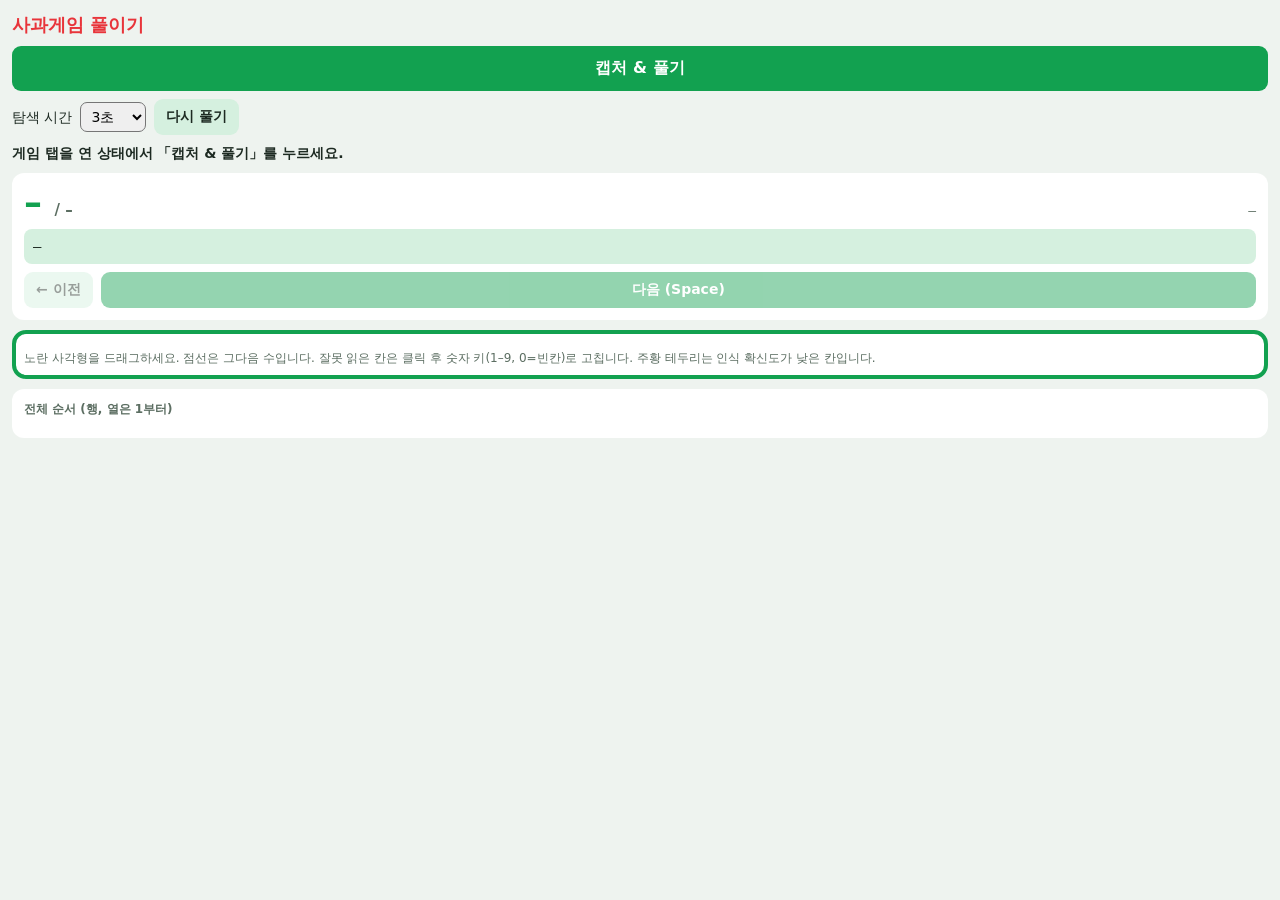
==== apple-game/extension/panel.html @ 81b73595 "Add apple game solver as a Chrome side panel extension Captures the visible tab, recognizes the boar" ====
<!doctype html>
<html lang="ko">
<head>
<meta charset="utf-8">
<meta name="viewport" content="width=device-width, initial-scale=1">
<title>사과게임 풀이기</title>
<link rel="stylesheet" href="panel.css">
</head>
<body>
  <header>
    <h1>사과게임 풀이기</h1>
    <button class="btn primary" id="capture" type="button">캡처 &amp; 풀기</button>
    <div class="row">
      <label for="budget">탐색 시간</label>
      <select id="budget">
        <option value="1000">1초</option>
        <option value="2000">2초</option>
        <option value="3000" selected>3초</option>
        <option value="5000">5초</option>
        <option value="10000">10초</option>
      </select>
      <button class="btn" id="resolve" type="button">다시 풀기</button>
    </div>
    <p id="status">게임 탭을 연 상태에서 「캡처 &amp; 풀기」를 누르세요.</p>
    <div class="warnbox" id="warn" hidden></div>
  </header>

  <section class="card">
    <div class="scoreline">
      <div class="score" id="score">– <small>/ –</small></div>
      <div class="step" id="stepinfo">–</div>
    </div>
    <div class="cur" id="cur">–</div>
    <div class="row">
      <button class="btn" id="prev" type="button">← 이전</button>
      <button class="btn primary grow" id="next" type="button">다음 (Space)</button>
    </div>
  </section>

  <section class="boardbox">
    <div class="board" id="board"></div>
    <p class="hint">노란 사각형을 드래그하세요. 점선은 그다음 수입니다. 잘못 읽은 칸은 클릭 후 숫자 키(1–9, 0=빈칸)로 고칩니다. 주황 테두리는 인식 확신도가 낮은 칸입니다.</p>
  </section>

  <section class="card">
    <span class="label">전체 순서 (행, 열은 1부터)</span>
    <ol class="moves" id="moves"></ol>
  </section>

  <script src="recognize.js"></script>
  <script src="panel.js"></script>
</body>
</html>
---- apple-game/extension/panel.css ----
:root {
  --bg: #eef3ef; --panel: #ffffff; --grid: #d7e6da; --fg: #1d2a22; --muted: #5c6e62;
  --apple: #e8343a; --apple-fg: #ffffff; --leaf: #12a150; --leaf-soft: #d5f0df;
  --mark: #f5b800; --warn: #b85c00; --warn-bg: #fff1dc; --gone: #c9d6cc;
  --f-body: "Apple SD Gothic Neo", "Malgun Gothic", system-ui, sans-serif;
  --f-mono: ui-monospace, Menlo, Consolas, monospace;
  color-scheme: light;
}
@media (prefers-color-scheme: dark) { :root {
  --bg: #121a15; --panel: #1b261f; --grid: #26352b; --fg: #e4efe7; --muted: #94a89a;
  --apple: #ef4a4f; --leaf: #3fcf7c; --leaf-soft: #1f3a29; --mark: #ffcb2e;
  --warn: #ffb35c; --warn-bg: #3a2a14; --gone: #2c3b31; color-scheme: dark } }
* { box-sizing: border-box; }
body { margin: 0; padding: 12px; background: var(--bg); color: var(--fg); font: 14px/1.45 var(--f-body); display: grid; gap: 10px; }
header { display: grid; gap: 8px; }
h1 { margin: 0; font-size: 18px; font-weight: 800; color: var(--apple); }
#status { margin: 0; font-weight: 600; }
#status.err { color: var(--warn); }
.row { display: flex; flex-wrap: wrap; gap: 8px; align-items: center; }
.btn { font: 600 14px var(--f-body); border-radius: 9px; border: 0; padding: 9px 12px; cursor: pointer; background: var(--leaf-soft); color: var(--fg); }
.btn.primary { background: var(--leaf); color: #fff; }
.btn.grow { flex: 1; }
.btn:disabled { opacity: .45; cursor: default; }
.btn:focus-visible, .cell:focus-visible { outline: 3px solid var(--fg); outline-offset: 2px; }
#capture { font-size: 16px; padding: 12px; }
select { font: 14px var(--f-body); padding: 5px 6px; border-radius: 7px; }
.card { background: var(--panel); border-radius: 12px; padding: 12px; display: grid; gap: 8px; }
.scoreline { display: flex; align-items: baseline; justify-content: space-between; gap: 8px; flex-wrap: wrap; }
.score { font-size: 36px; font-weight: 800; line-height: 1; color: var(--leaf); font-variant-numeric: tabular-nums; }
.score small { font-size: 15px; color: var(--muted); }
.step { font-family: var(--f-mono); font-size: 13px; color: var(--muted); }
.cur { font-family: var(--f-mono); font-size: 14px; background: var(--leaf-soft); border-radius: 8px; padding: 7px 9px; }
.label { font-size: 12px; color: var(--muted); font-weight: 600; }
.warnbox { background: var(--warn-bg); color: var(--warn); border-radius: 9px; padding: 7px 9px; font-size: 13px; }
.boardbox { background: var(--panel); border-radius: 14px; padding: 8px; border: 4px solid var(--leaf); }
.board { display: grid; gap: 2px; position: relative; user-select: none;
  background-image: linear-gradient(var(--grid) 1px, transparent 1px), linear-gradient(90deg, var(--grid) 1px, transparent 1px);
  background-size: 8px 8px; }
.cell { aspect-ratio: 1; border-radius: 50%; display: grid; place-items: center; background: var(--apple); color: var(--apple-fg);
  font-weight: 800; font-size: clamp(9px, 3.2vw, 18px); font-variant-numeric: tabular-nums; border: 0; padding: 0; cursor: pointer; position: relative; z-index: 1; }
.cell.gone { background: transparent; color: var(--gone); box-shadow: inset 0 0 0 1px var(--gone); }
.cell.empty { background: transparent; color: transparent; box-shadow: inset 0 0 0 1px var(--gone); }
.cell.low { box-shadow: 0 0 0 2px var(--warn); }
.cell.sel { outline: 3px solid var(--fg); outline-offset: 1px; }
.rect { border-radius: 6px; pointer-events: none; z-index: 2; }
.rect.now { border: 3px solid var(--mark); background: color-mix(in srgb, var(--mark) 18%, transparent); margin: -4px; }
.rect.next { border: 2px dashed var(--muted); margin: -2px; }
[hidden] { display: none !important; }
.hint { color: var(--muted); font-size: 12px; margin: 8px 0 0; }
ol.moves { margin: 0; padding: 0; list-style: none; max-height: 260px; overflow-y: auto; font-family: var(--f-mono); font-size: 12px; }
ol.moves li { display: grid; grid-template-columns: 30px 1fr auto; gap: 6px; padding: 2px 6px; border-radius: 6px; cursor: pointer; }
ol.moves li.done { color: var(--muted); text-decoration: line-through; }
ol.moves li.on { background: color-mix(in srgb, var(--mark) 28%, transparent); text-decoration: none; }
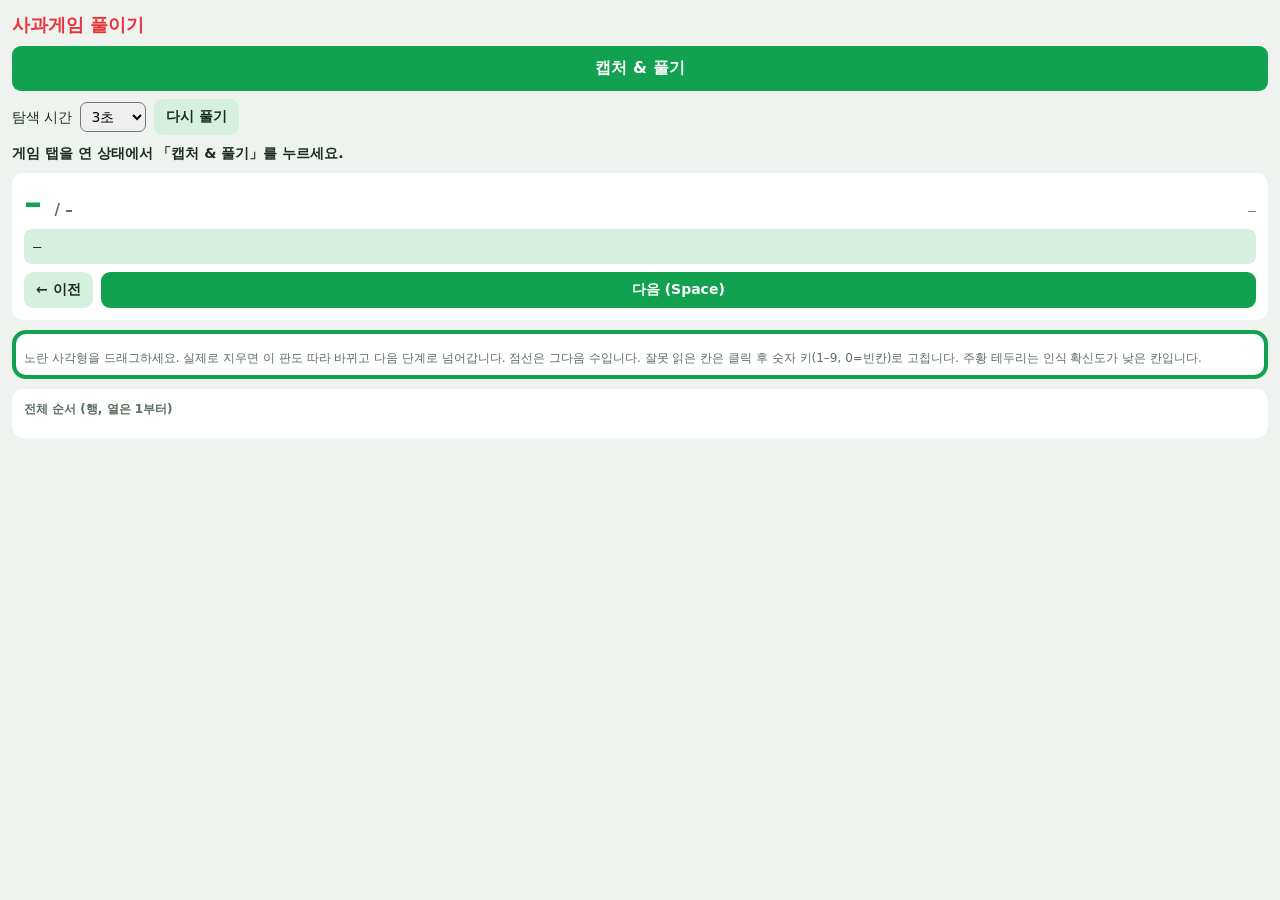
==== commit d36e0d2f: "Open the solver in its own window and follow the real board The toolbar icon now opens a separate po" ====
--- a/apple-game/extension/panel.html
+++ b/apple-game/extension/panel.html
@@ -23,6 +23,7 @@
     </div>
     <p id="status">게임 탭을 연 상태에서 「캡처 &amp; 풀기」를 누르세요.</p>
     <div class="warnbox" id="warn" hidden></div>
+    <div class="warnbox" id="live" hidden></div>
   </header>
 
   <section class="card">
@@ -31,6 +32,7 @@
       <div class="step" id="stepinfo">–</div>
     </div>
     <div class="cur" id="cur">–</div>
+    <div class="warnbox" id="off" hidden>계획과 다른 사과가 지워졌습니다. 「다시 풀기」를 누르면 지금 판에서 다시 탐색합니다.</div>
     <div class="row">
       <button class="btn" id="prev" type="button">← 이전</button>
       <button class="btn primary grow" id="next" type="button">다음 (Space)</button>
@@ -39,7 +41,7 @@
 
   <section class="boardbox">
     <div class="board" id="board"></div>
-    <p class="hint">노란 사각형을 드래그하세요. 점선은 그다음 수입니다. 잘못 읽은 칸은 클릭 후 숫자 키(1–9, 0=빈칸)로 고칩니다. 주황 테두리는 인식 확신도가 낮은 칸입니다.</p>
+    <p class="hint">노란 사각형을 드래그하세요. 실제로 지우면 이 판도 따라 바뀌고 다음 단계로 넘어갑니다. 점선은 그다음 수입니다. 잘못 읽은 칸은 클릭 후 숫자 키(1–9, 0=빈칸)로 고칩니다. 주황 테두리는 인식 확신도가 낮은 칸입니다.</p>
   </section>
 
   <section class="card">
--- a/apple-game/extension/panel.css
+++ b/apple-game/extension/panel.css
@@ -43,8 +43,8 @@
 .cell.low { box-shadow: 0 0 0 2px var(--warn); }
 .cell.sel { outline: 3px solid var(--fg); outline-offset: 1px; }
 .rect { border-radius: 6px; pointer-events: none; z-index: 2; }
-.rect.now { border: 3px solid var(--mark); background: color-mix(in srgb, var(--mark) 18%, transparent); margin: -4px; }
-.rect.next { border: 2px dashed var(--muted); margin: -2px; }
+.rect.now { border: 2px solid var(--mark); background: color-mix(in srgb, var(--mark) 22%, transparent); margin: 0; }
+.rect.next { border: 2px dashed var(--muted); margin: 0; }
 [hidden] { display: none !important; }
 .hint { color: var(--muted); font-size: 12px; margin: 8px 0 0; }
 ol.moves { margin: 0; padding: 0; list-style: none; max-height: 260px; overflow-y: auto; font-family: var(--f-mono); font-size: 12px; }
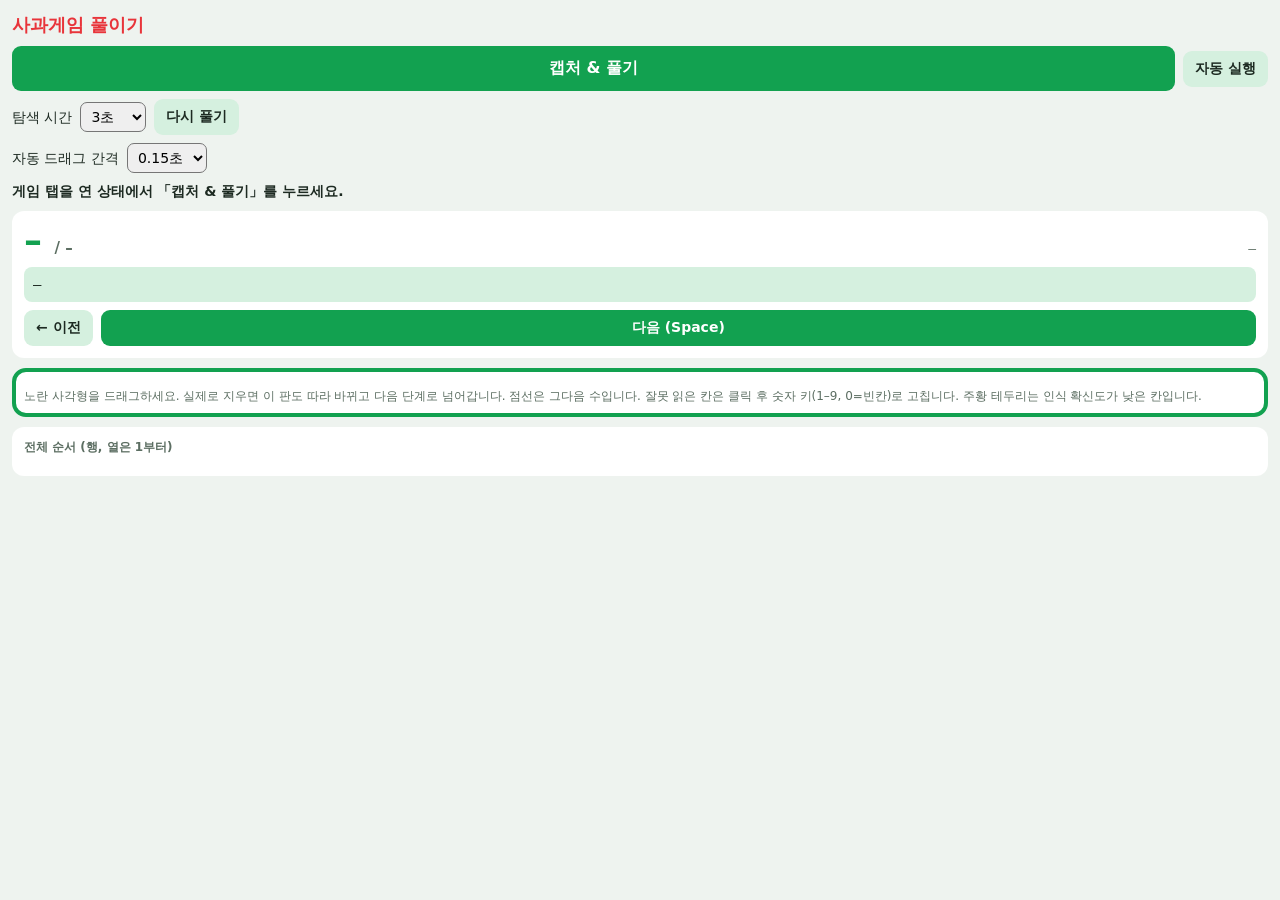
==== commit e4fe2cd2: "Add auto drag through chrome.debugger mouse input Attaches the debugger to the game tab, re-captures" ====
--- a/apple-game/extension/panel.html
+++ b/apple-game/extension/panel.html
@@ -9,7 +9,10 @@
 <body>
   <header>
     <h1>사과게임 풀이기</h1>
-    <button class="btn primary" id="capture" type="button">캡처 &amp; 풀기</button>
+    <div class="row">
+      <button class="btn primary grow" id="capture" type="button">캡처 &amp; 풀기</button>
+      <button class="btn" id="auto" type="button">자동 실행</button>
+    </div>
     <div class="row">
       <label for="budget">탐색 시간</label>
       <select id="budget">
@@ -20,6 +23,15 @@
         <option value="10000">10초</option>
       </select>
       <button class="btn" id="resolve" type="button">다시 풀기</button>
+    </div>
+    <div class="row">
+      <label for="gap">자동 드래그 간격</label>
+      <select id="gap">
+        <option value="50">0.05초</option>
+        <option value="150" selected>0.15초</option>
+        <option value="300">0.3초</option>
+        <option value="600">0.6초</option>
+      </select>
     </div>
     <p id="status">게임 탭을 연 상태에서 「캡처 &amp; 풀기」를 누르세요.</p>
     <div class="warnbox" id="warn" hidden></div>
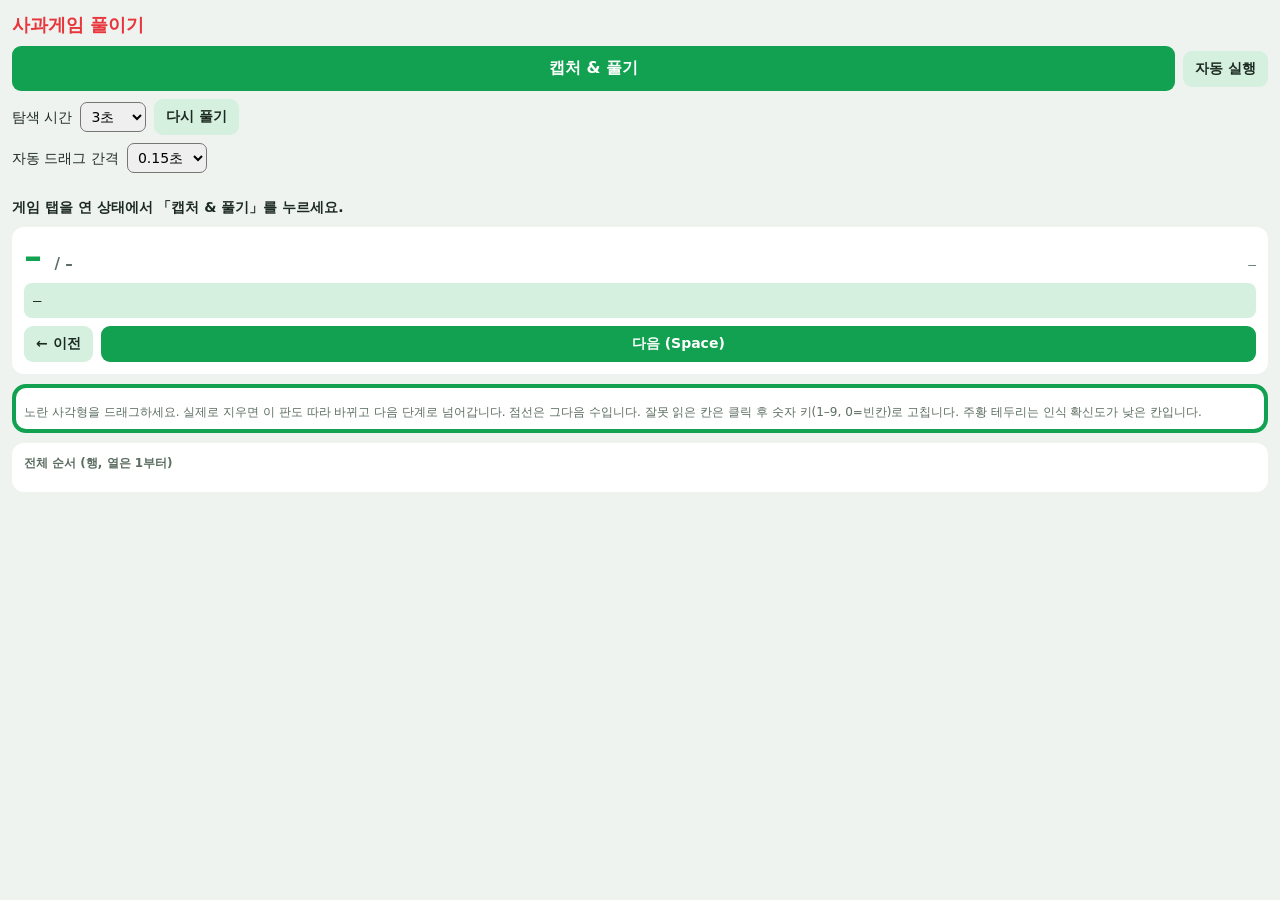
==== commit 5f03f75c: "Calibrate auto-drag coordinates with on-page markers Before dragging, draw two blue squares at known" ====
--- a/apple-game/extension/panel.html
+++ b/apple-game/extension/panel.html
@@ -33,6 +33,7 @@
         <option value="600">0.6초</option>
       </select>
     </div>
+    <p class="hint" id="calinfo"></p>
     <p id="status">게임 탭을 연 상태에서 「캡처 &amp; 풀기」를 누르세요.</p>
     <div class="warnbox" id="warn" hidden></div>
     <div class="warnbox" id="live" hidden></div>
@@ -44,7 +45,7 @@
       <div class="step" id="stepinfo">–</div>
     </div>
     <div class="cur" id="cur">–</div>
-    <div class="warnbox" id="off" hidden>계획과 다른 사과가 지워졌습니다. 「다시 풀기」를 누르면 지금 판에서 다시 탐색합니다.</div>
+    <div class="warnbox" id="off" hidden>계획에 없는 사과가 지워졌거나, 사각형의 사과가 일부만 지워졌습니다. 「다시 풀기」를 누르면 지금 판에서 다시 탐색합니다.</div>
     <div class="row">
       <button class="btn" id="prev" type="button">← 이전</button>
       <button class="btn primary grow" id="next" type="button">다음 (Space)</button>
